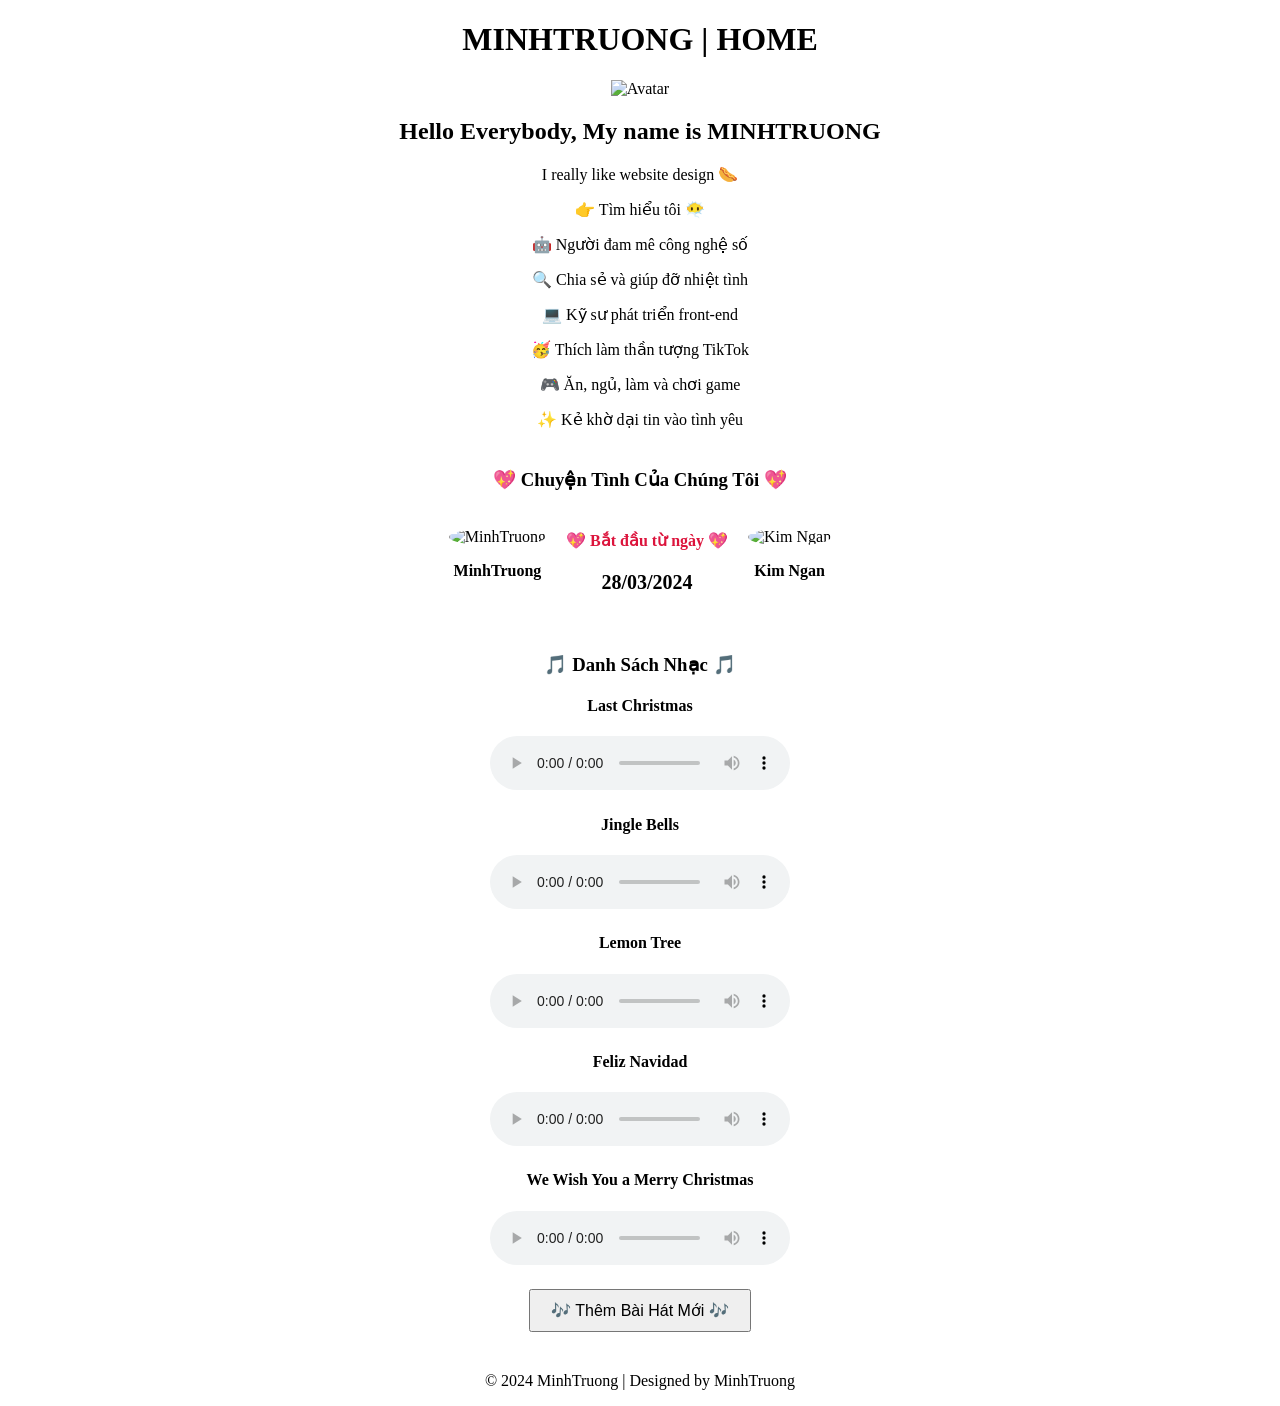
==== res/config/option.html @ 0512ba53 "Add files via upload Signed-off-by: minhtruong1812 <minhletruong65@gmail.com>" ====
<!DOCTYPE html>
<html lang="vi">
<head>
    <meta charset="UTF-8">
    <meta name="viewport" content="width=device-width, initial-scale=1.0">
    <meta name="description" content="Hi my name is ThanhDieu / A freelance / web developer / vexer">
    <meta name="keywords" content="minhtruong,web minh truong,le minh truong,minhtruongtv,wsteam,wusteam,minhtruong home,profile minhtruong">
    <title>LÊ MINH TRƯỜNG | Resources V5</title>
    <link rel="icon" href="./res/v5/img/logo.jpg">
</head>
<body>
    <!-- Header -->
    <header style="text-align: center;">
        <h1>MINHTRUONG | HOME</h1>
        <img src="./res/v5/img/avatar.gif" alt="Avatar" width="200">
        <h2>Hello Everybody, My name is MINHTRUONG</h2>
        <p>I really like website design 🌭</p>
        <p>👉 Tìm hiểu tôi 😶&zwj;🌫️</p>
        <p>🤖️ Người đam mê công nghệ số</p>
        <p>🔍 Chia sẻ và giúp đỡ nhiệt tình</p>
        <p>💻 Kỹ sư phát triển front-end</p>
        <p>🥳 Thích làm thần tượng TikTok</p>
        <p>🎮 Ăn, ngủ, làm và chơi game</p>
        <p>✨ Kẻ khờ dại tin vào tình yêu</p>
    </header>

    <!-- Phần Love Days -->
    <section style="text-align: center; margin: 40px 0;">
        <h3>💖 Chuyện Tình Của Chúng Tôi 💖</h3>
        <div style="display: flex; justify-content: center; align-items: center; gap: 20px;">
            <div>
                <img src="./res/v5/img/male.jpeg" alt="MinhTruong" width="150" style="border-radius: 50%;">
                <p style="font-weight: bold;">MinhTruong</p>
            </div>
            <div>
                <h4 style="color: crimson;">💖 Bắt đầu từ ngày 💖</h4>
                <p style="font-size: 20px; font-weight: bold;">28/03/2024</p>
            </div>
            <div>
                <img src="./res/v5/img/female.jpeg" alt="Kim Ngan" width="150" style="border-radius: 50%;">
                <p style="font-weight: bold;">Kim Ngan</p>
            </div>
        </div>
    </section>

    <!-- Phần nhạc Giáng Sinh -->
    <section style="margin: 40px;">
        <h3 style="text-align: center;">🎵 Danh Sách Nhạc 🎵</h3>
        <div id="musicList" style="text-align: center;">
            <!-- Danh sách nhạc sẽ được hiển thị ở đây -->
        </div>
        <div style="text-align: center; margin-top: 20px;">
            <button onclick="addSong()" style="padding: 10px 20px; font-size: 16px; cursor: pointer;">🎶 Thêm Bài Hát Mới 🎶</button>
        </div>
    </section>

    <!-- Footer -->
    <footer style="text-align: center; margin-top: 40px;">
        <p>© 2024 MinhTruong | Designed by MinhTruong</p>
    </footer>

    <!-- JavaScript -->
    <script>
        // Danh sách nhạc ban đầu
        const songs = [
            { title: "Last Christmas", url: "https://files.catbox.moe/bbdt54.mp3" },
            { title: "Jingle Bells", url: "https://files.catbox.moe/ks700d.mp3" },
            { title: "Lemon Tree", url: "https://files.catbox.moe/rg9mym.mp3" },
            { title: "Feliz Navidad", url: "https://files.catbox.moe/9reiim.mp3" },
            { title: "We Wish You a Merry Christmas", url: "https://files.catbox.moe/x2d0bn.mp3" }
        ];

        // Hàm render danh sách nhạc
        function renderMusicList() {
            const musicList = document.getElementById('musicList');
            musicList.innerHTML = ''; // Xóa danh sách cũ
            songs.forEach(song => {
                const songDiv = document.createElement('div');
                songDiv.style.marginBottom = '20px';
                songDiv.innerHTML = `
                    <h4>${song.title}</h4>
                    <audio controls>
                        <source src="${song.url}" type="audio/mp3">
                    </audio>
                `;
                musicList.appendChild(songDiv);
            });
        }

        // Hàm thêm bài hát mới
        function addSong() {
            const title = prompt("Nhập tên bài hát:");
            const url = prompt("Nhập URL bài hát:");
            if (title && url) {
                songs.push({ title, url });
                renderMusicList();
            } else {
                alert("Vui lòng nhập đầy đủ thông tin.");
            }
        }

        // Hiển thị danh sách nhạc ban đầu
        renderMusicList();
    </script>
</body>
</html>
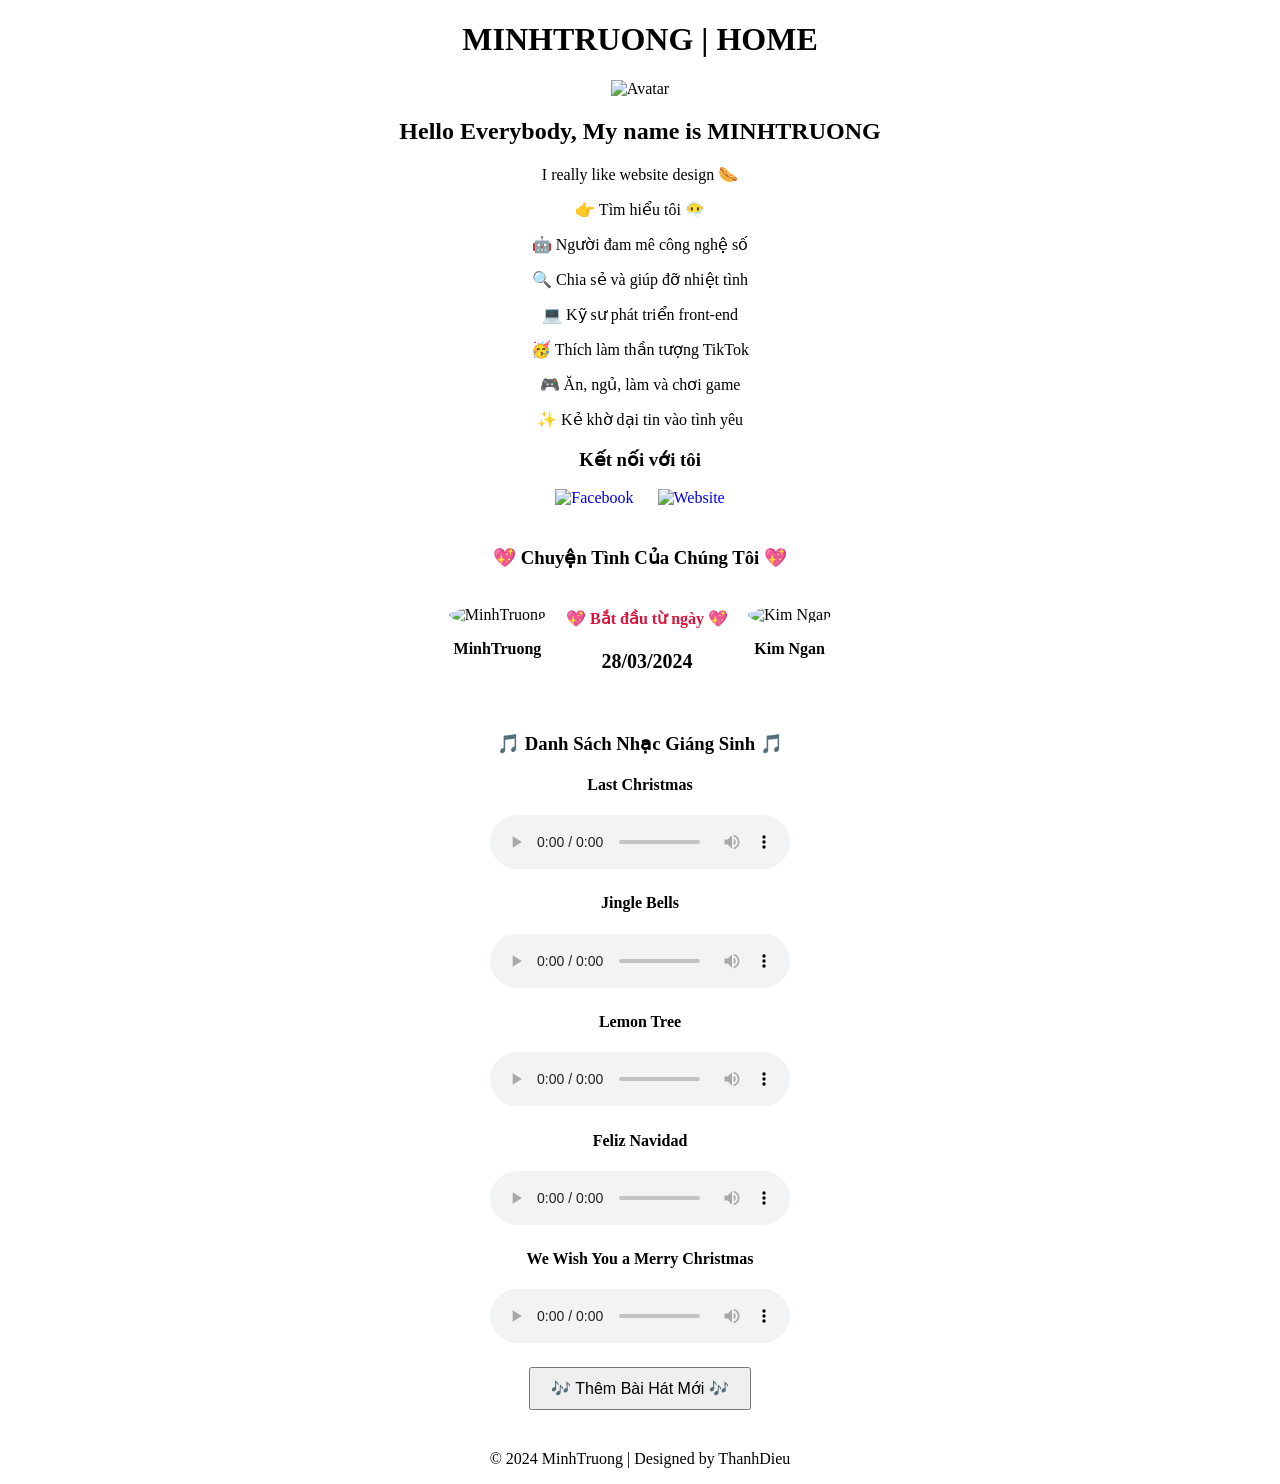
==== commit f995e7e2: "Update option.html Signed-off-by: minhtruong1812 <minhletruong65@gmail.com>" ====
--- a/res/config/option.html
+++ b/res/config/option.html
@@ -6,7 +6,7 @@
     <meta name="description" content="Hi my name is ThanhDieu / A freelance / web developer / vexer">
     <meta name="keywords" content="minhtruong,web minh truong,le minh truong,minhtruongtv,wsteam,wusteam,minhtruong home,profile minhtruong">
     <title>LÊ MINH TRƯỜNG | Resources V5</title>
-    <link rel="icon" href="./res/v5/img/logo.jpg">
+    <link rel="icon" href="./res/v5/img/boss.webp">
 </head>
 <body>
     <!-- Header -->
@@ -22,6 +22,17 @@
         <p>🥳 Thích làm thần tượng TikTok</p>
         <p>🎮 Ăn, ngủ, làm và chơi game</p>
         <p>✨ Kẻ khờ dại tin vào tình yêu</p>
+        
+        <!-- Social Networks -->
+        <div style="margin-top: 20px;">
+            <h3>Kết nối với tôi</h3>
+            <a href="https://facebook.com/minhtruong1812.dev" target="_blank" style="text-decoration: none; margin: 0 10px;">
+                <img src="https://img.icons8.com/fluency/48/facebook.png" alt="Facebook" title="Facebook">
+            </a>
+            <a href="https://guns.lol/minhtruong07" target="_blank" style="text-decoration: none; margin: 0 10px;">
+                <img src="https://img.icons8.com/fluency/48/domain.png" alt="Website" title="Website">
+            </a>
+        </div>
     </header>
 
     <!-- Phần Love Days -->
@@ -45,7 +56,7 @@
 
     <!-- Phần nhạc Giáng Sinh -->
     <section style="margin: 40px;">
-        <h3 style="text-align: center;">🎵 Danh Sách Nhạc 🎵</h3>
+        <h3 style="text-align: center;">🎵 Danh Sách Nhạc Giáng Sinh 🎵</h3>
         <div id="musicList" style="text-align: center;">
             <!-- Danh sách nhạc sẽ được hiển thị ở đây -->
         </div>
@@ -56,7 +67,7 @@
 
     <!-- Footer -->
     <footer style="text-align: center; margin-top: 40px;">
-        <p>© 2024 MinhTruong | Designed by MinhTruong</p>
+        <p>© 2024 MinhTruong | Designed by ThanhDieu</p>
     </footer>
 
     <!-- JavaScript -->
@@ -103,4 +114,4 @@
         renderMusicList();
     </script>
 </body>
-</html>+</html>
